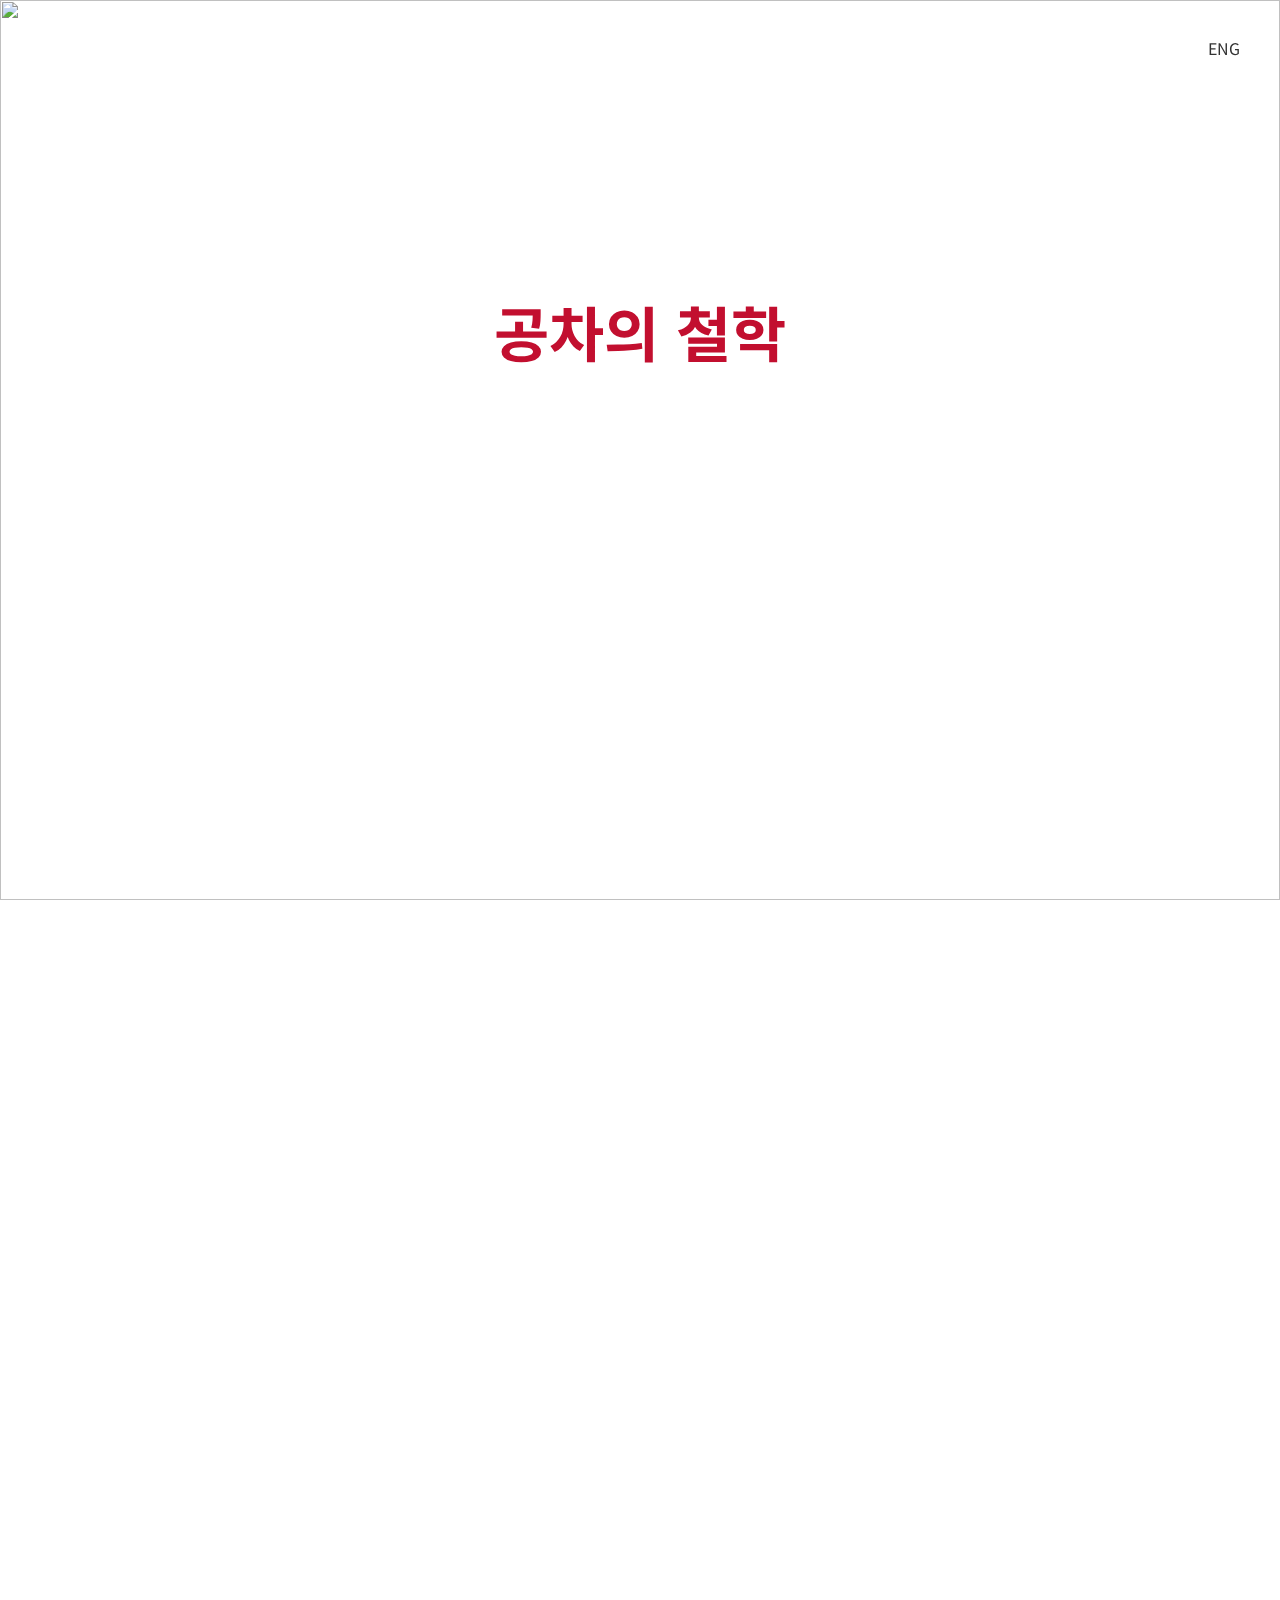
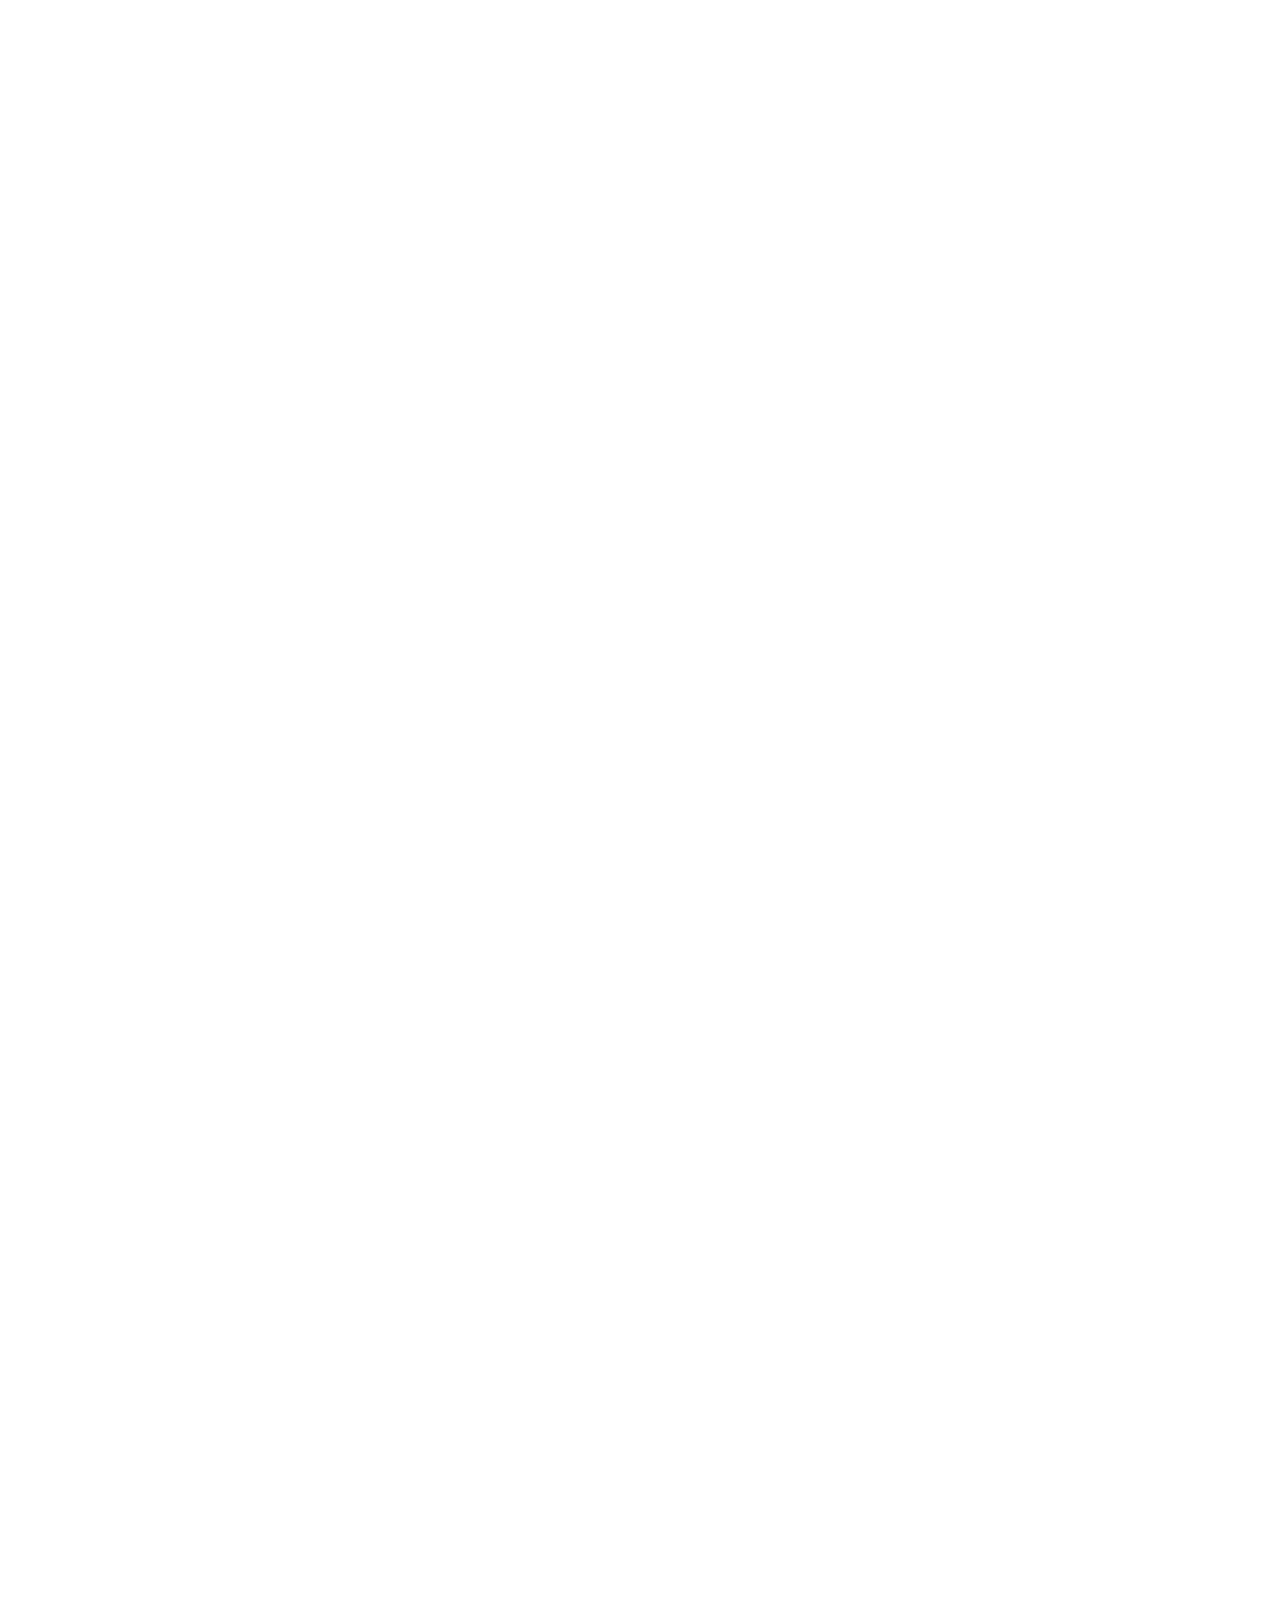
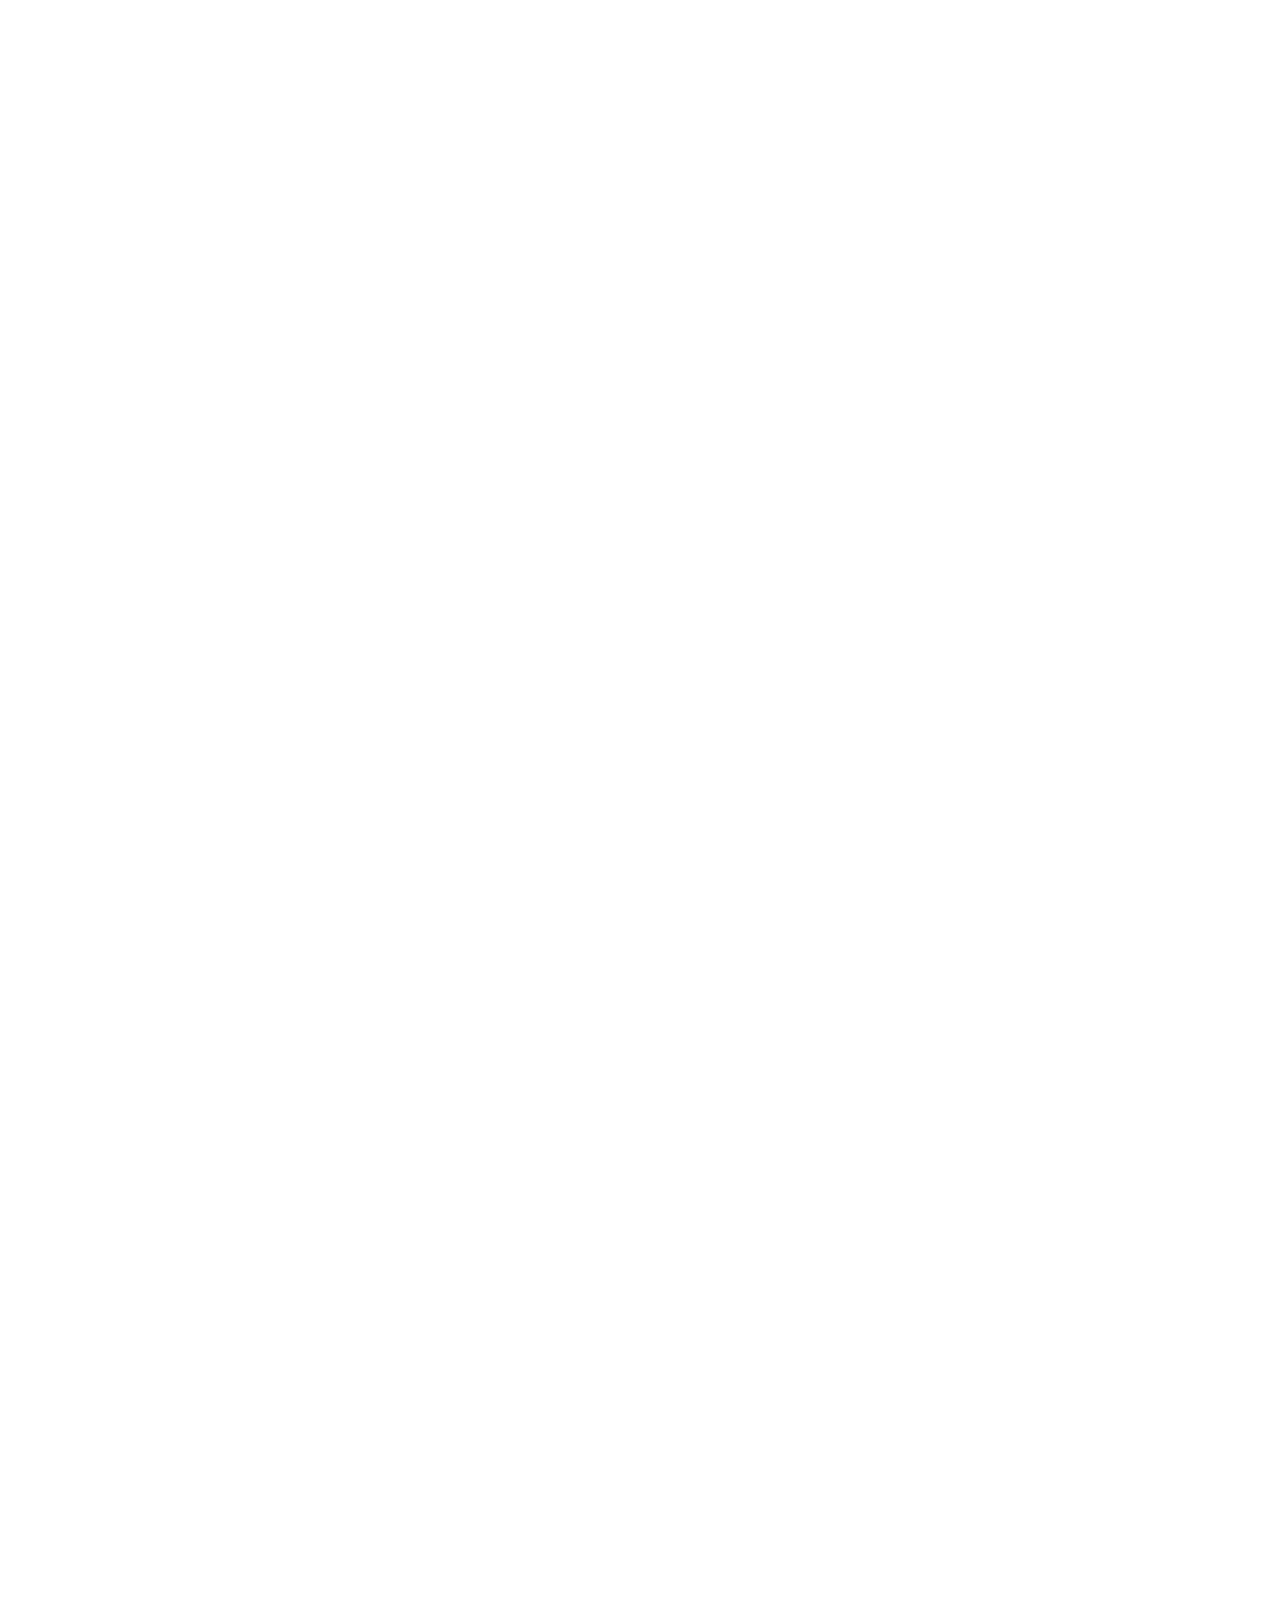
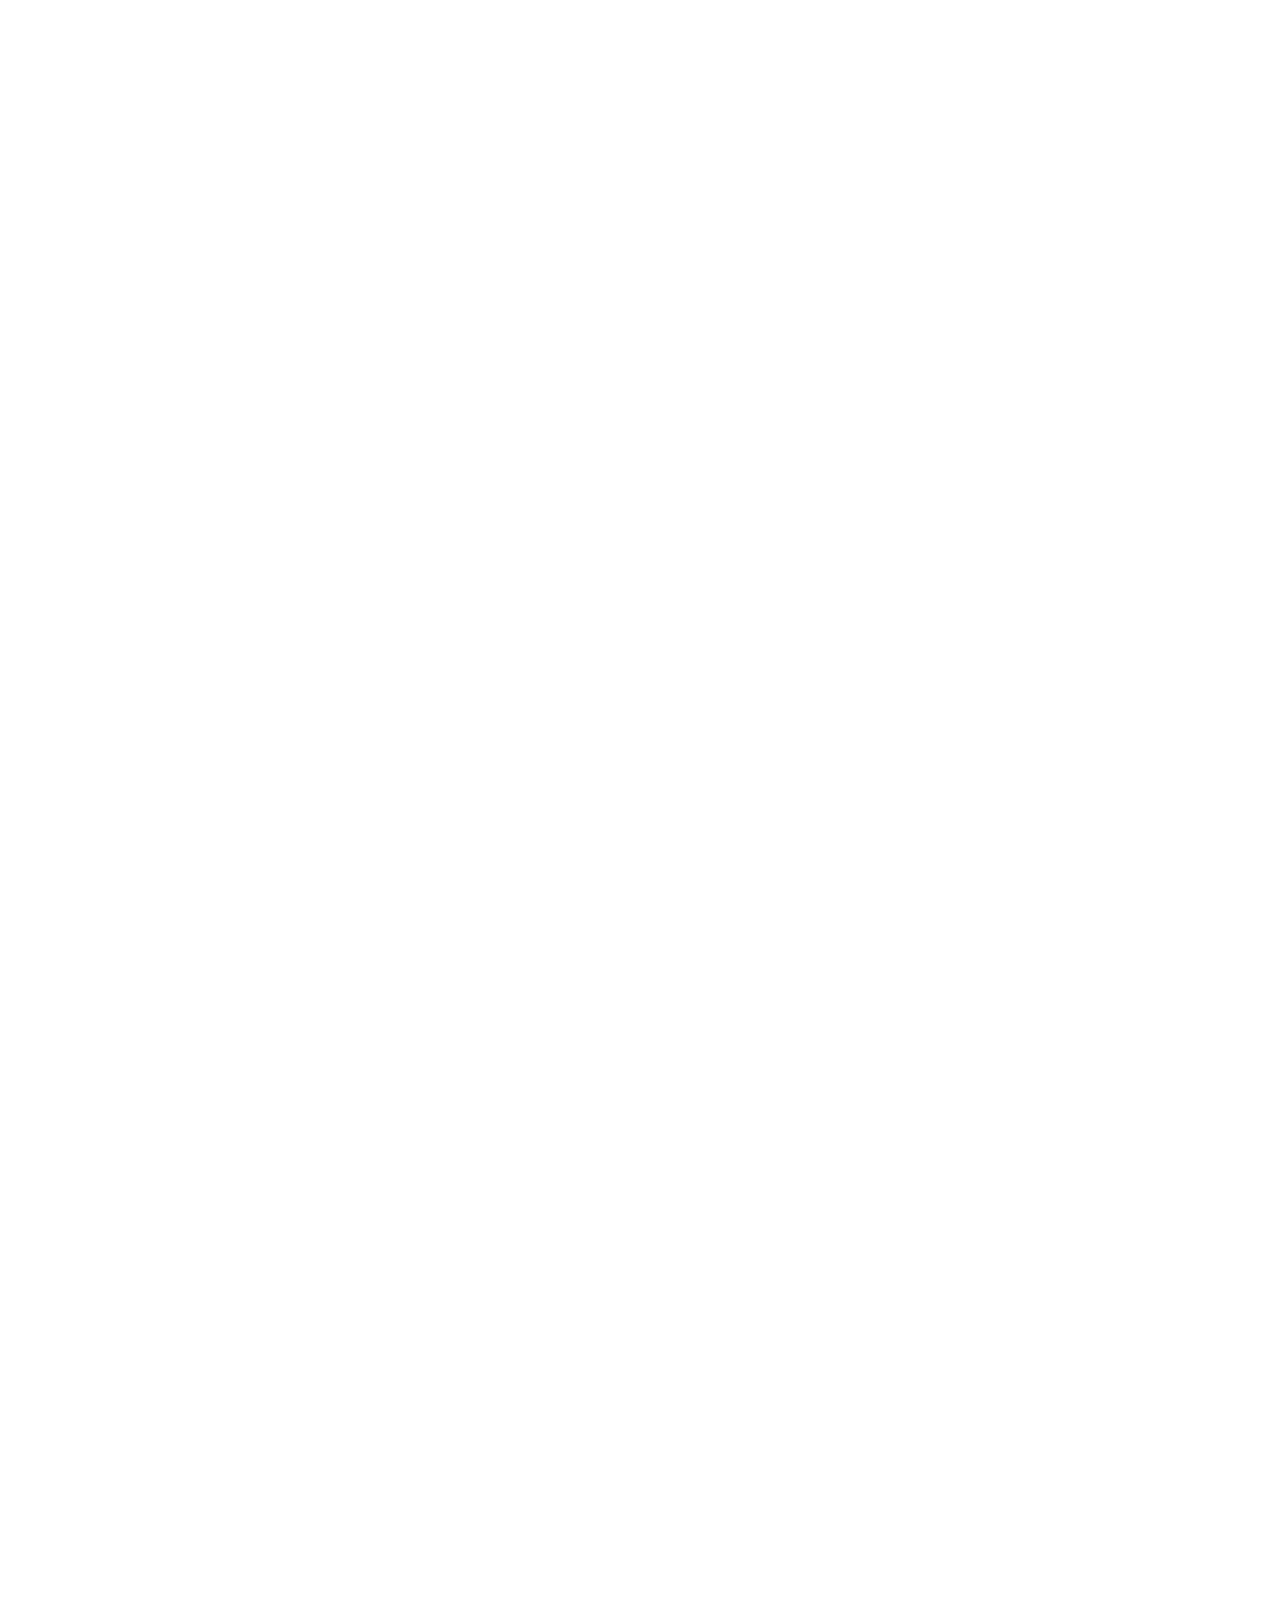
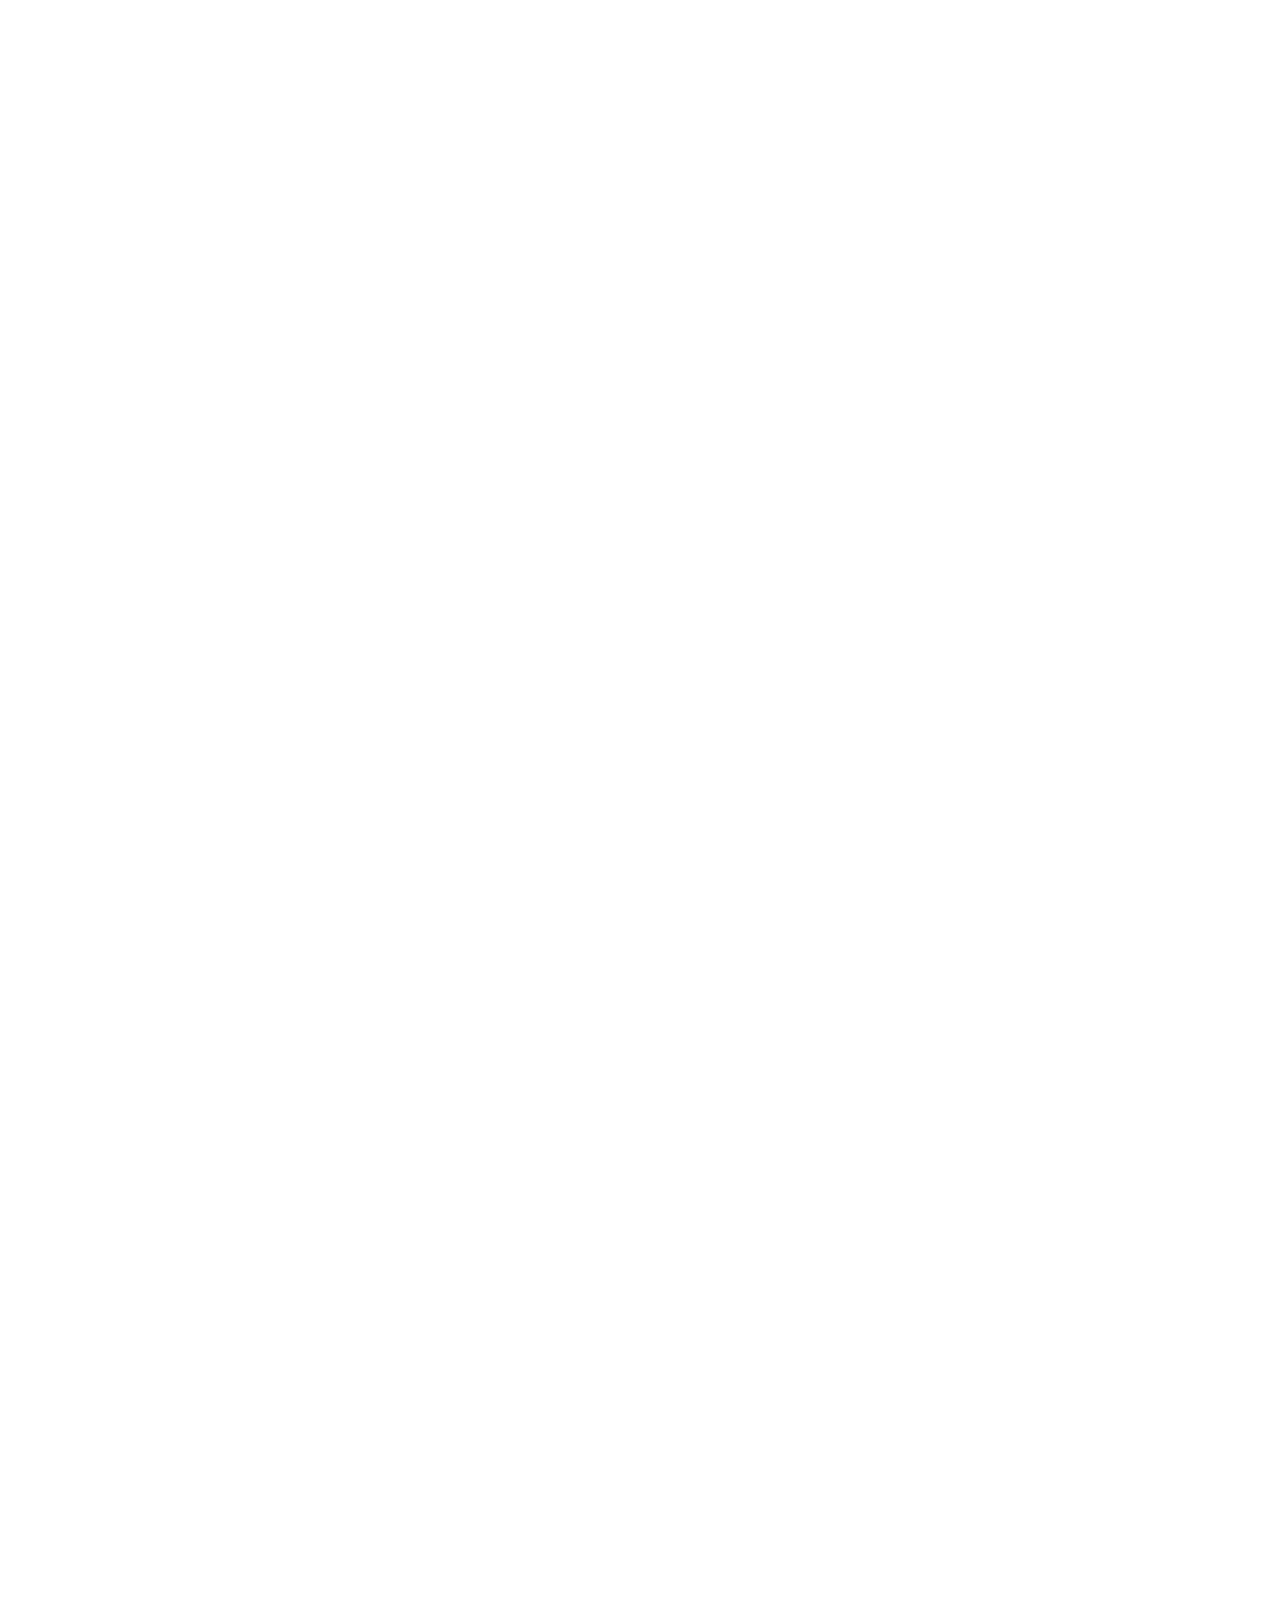
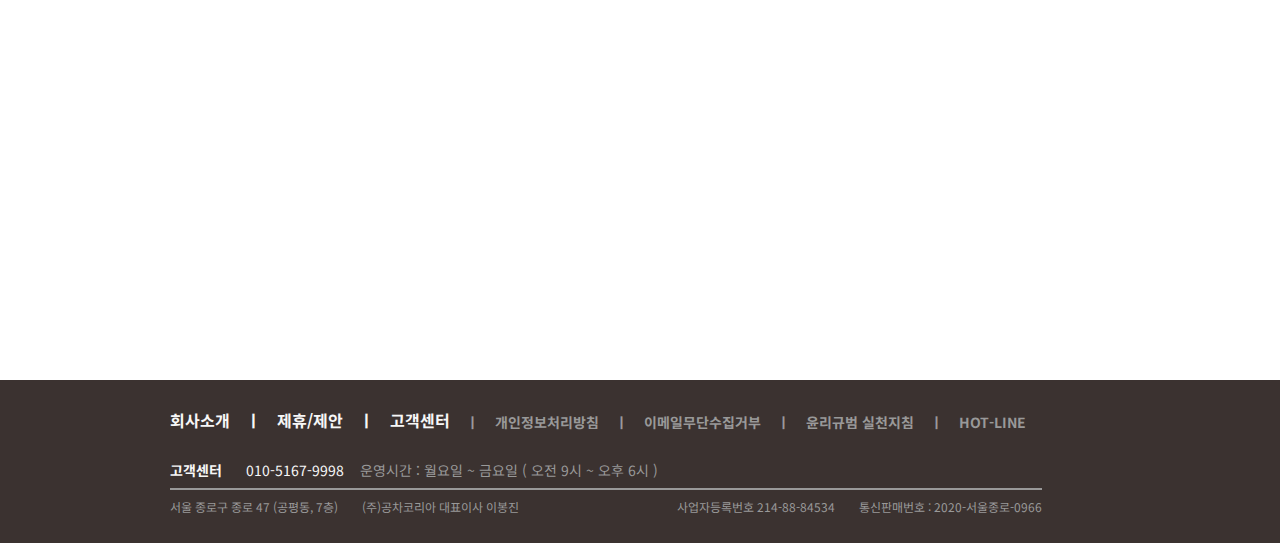
==== brand.html @ 09de99e7 "Add files via upload" ====
<!DOCTYPE html>
<html lang="ko">
<head>
    <meta charset="UTF-8">
    <meta name="viewport" content="width=device-width, initial-scale=1.0">
    <title>공차</title>
    <link rel="stylesheet" href="brand.css">

</head>
<body>
    <!-- wrap01 -->
    <div class="wrap01">
        <div class="contents-frame">

        <!-- header -->
        <header>
            <a href="index.html"><img src="image/main-logo.png" alt=""></a>
            <div class="gnb">
                <a href="brand.html">브랜드</a>
                <a href="newMenu.html">신메뉴</a>
                <a href="#">스토어</a>
                <a href="#">멤버십</a>
                <a href="#">제휴</a>
                <a href="#">이벤트 및 소식</a>
            </div>
            <div class="lang">
                <a href="#" id="kor">KOR ㅣ </a>
                <a href="#" id="eng">ENG</a>
            </div>
        </header>
        </div>
    </div>

    <!-- main -->
    <div class="main-frame">
        <div class="back">
            <img src="image/brand/brand-01.png" alt="">
            <div class="dark"></div>
        </div>
        
        <div class="text">
            <h1>최고의 한 잔을 위한<br><span>공차의 철학</span></h1>
            <h1>황실에 바치는 차(茶)<br><span>공차</span>를 소개합니다.</h1>
            <p>공차는 한잔의 완벽한 Tea를 만들기 위해<br>
            찻잎의 선정부터 재배, 건조, 발효, 정제과정에<br>
            이르기 까지의전 과정을 철저히 관리하고 있습니다.</p>
            <p>또한 매장의 모든 티 마스터(Tea Master)가<br>
            신선하고 좋은 품질의 티(Tea)를 제공하기 위해공차만의<br>
            철학과 문학을 바탕으로 끊임 없이 노력하고 있습니다.</p>
            <div class="plus">
                <p>공차를</p>
                <p>더하다</p>
            </div>
        </div>
    </div>

    <!-- wrap02 -->
    <div class="wrap02">
        <div class="five-keyword">
            <p>엄격을</p>
            <p>더하다</p>
        </div>
        <div class="vertical-bar"></div>
        <div class="descrip-frame">
            <div class="promise key01">
                <h1>01. 최상의 품질을 가진 찻잎 선별</h1>
                <p>따뜻하고 깨끗한 기후 조건의 재배지에서 최적의 시기, 최상의 품질을 가진 잎만을 수확합니다. 선별된 차의 신선한 향을 유지 시킬 수 있도록 공차의 노하우로 건조시키며, 차마다 알맞은 발효도를 맞추어 발효합니다.</p>
                <img src="image/key01.png" alt="">
            </div>
            <div class="promise key02">
                <h1>02. 엄격한 티(Tea)의 신선도 관리</h1>
                <p>공차 음료의 기본이 되는 티(Tea)는 맛을 위해 각 티(Tea)에 알맞은 온도를 설정하여 뜸을 들입니다. 1도 1초도 어기지 않고 차마다 다른 황금률로 우립니다.</p>
                <img src="image/key02.png" alt="">
            </div>
            <div class="promise key03">
                <h1>03. 티(Tea)종류부터 얼음량까지, 100% 맞춤 음료</h1>
                <p>공차의 모든 음료는 오리지널 티(Original Tea)와 에이드, 스무디 등을 베이스로 5가지 토핑과 당도, 얼음량 조절 등각자의 취향에 맞춰 선택할 수 있을 뿐만 아니라 티(Tea)고유의 풍미와 토핑의 재미있는 식감까지 즐길 수 있습니다</p>
                <img src="image/key03.png" alt="">
            </div>
            <div class="promise key04">
                <h1>04. 티전문가 “Tea Master” 양성</h1>
                <p>공차는 티(Tea)에 관하여 70시간 이상 전문적인 교육을 받은 Tea Master들이 신선한 찻잎으로 직접 우려냅니다. Tea Master는 기본적인 티(Tea) 이론 뿐만 아니라 최적의 맛을 내기 위한 모든 실습 과정을 마친 후 티(Tea)를 추출 할 수 있습니다</p>
                <img src="image/key04.png" alt="">
            </div>
            <div class="promise key05">
                <h1>05. 최상의 품질을 가진 찻잎 선별</h1>
                <p>따뜻하고 깨끗한 기후 조건의 재배지에서 최적의 시기, 최상의 품질을 가진 잎만을 수확합니다. 선별된 차의 신선한 향을 유지 시킬 수 있도록 공차의 노하우로 건조시키며, 차마다 알맞은 발효도를 맞추어 발효합니다.</p>
                <img src="image/key05.png" alt="">
            </div>
        </div>
    </div>

    <!-- footer -->
    <footer>
        <div class="contents-frame">
            <img src="image/footer-logo.png" alt="">
            <div class="footer-text">
                <div class="text01">
                    <a href="https://www.gong-cha.co.kr/franchise/company/history.php" target="_blank">회사소개</a>
                    <p>ㅣ</p>
                    <a href="https://www.gong-cha.co.kr/brand/benefit/contact.php">제휴/제안</a>
                    <p>ㅣ</p>
                    <a href="https://www.gong-cha.co.kr/brand/board/customer.php">고객센터</a>
                    <p class="dark">ㅣ</p>
                    <p class="dark">개인정보처리방침</p>
                    <p class="dark">ㅣ</p>
                    <p class="dark">이메일무단수집거부</p>
                    <p class="dark">ㅣ</p>
                    <p class="dark">윤리규범 실천지침</p>
                    <p class="dark">ㅣ</p>
                    <p class="dark">HOT-LINE</p>
                </div>
                <div class="text02">
                    <p>고객센터</p>
                    <div class="call">
                        <img src="image/footer-call.png" alt="">
                        <p>010-5167-9998</p>
                    </div>
                    <p id="time">운영시간 : 월요일 ~ 금요일 ( 오전 9시 ~ 오후 6시 )</p>
                </div>
                <hr>
                <div class="text03-frame">
                    <div class="text03-1">
                        <p>서울 종로구 종로 47 (공평동, 7층)</p>
                        <p>(주)공차코리아 대표이사 이봉진</p>
                    </div>
                    <div class="text03-2">
                        <p>사업자등록번호 214-88-84534</p>
                        <p>통신판매번호 : 2020-서울종로-0966</p>
                    </div>
                </div>
            </div>
        </div>
    </footer>

    <script src="brand.js"></script>
</body>
</html>
---- brand.css ----
@import url('https://fonts.googleapis.com/css2?family=Noto+Sans+KR:wght@400;700&display=swap');

:root {
    --text-color:#333333;
    --brand-color:#C20F2F;

    --grayscale01:#777777;
    --grayscale02:#888888;
    --grayscale03:#999999;
    --grayscale04:#D9D9D9;
    --grayscale05:#F7F7F7;
}

* {
    padding: 0;
    margin: 0;
    box-sizing: border-box;
    text-decoration: none;
    font-family: 'Noto Sans KR', sans-serif;
    color: var(--text-color);
    scroll-behavior: smooth;
}s

.wrap01 {
    width: 100%;
    overflow: hidden;
}

    .wrap01 .contents-frame {
        width: 1200px;
        margin: 0 auto;
    }

        /* header */
        .contents-frame header {
            display: flex;
            position: fixed;
            align-items: center;
            width: inherit;
            height: 72px;
            margin-top: 12px;
            z-index: 1;
        }

            header > img {
                width: 54px;
                height: 72px;
            }

            /* header gnb */
            header > .gnb {
                display: flex;
                justify-content: space-between;
                align-items: center;
                gap: 72px;
                margin-left: 72px;
            }

                .gnb > a {
                    font-size: 16px;
                    font-weight: 400;
                    color:white;
                }
            
            header > .lang {
                margin-left: auto;
            }

                .lang > a {
                    font-size: 16px;
                    font-weight: 400;
                }

                .lang #kor {
                    color : white;
                }

/* main */
.main-frame {
    width: 100%;
    height: 4400px;
    transition: 1s;
}

    .main-frame .back {
        width: inherit;
        height: 100vh;
        position: fixed;
    }

        .back > img {
            width: 100%;
            height: 100%;
            transition: .8s;
            position: relative;
        }

        .back .dark {
            width: 100%;
            height: 100%;
            background-color: #000000;
            opacity: 0;
            transition: .8s;
            position: absolute;
            top: 0;
            left: 0;
        }

    .main-frame .text {
        width: 1200px;
        height: 100%;
        text-align: center;
        z-index: 2;

        position: fixed;
        left: 50%;
        top: 200px;
        transform: translateX(-50%);
    }

        .text > h1:nth-child(1),
        .text > h1:nth-child(2) {
            color:white;
            font-size: 60px;
            font-weight: 700;

            transition: .8s;
            position: absolute;
            left: 50%;
            transform: translateX(-50%);
        }

        .text > h1:nth-child(2) {
            opacity: 0;
        }

        .text > h1 span {
            color: var(--brand-color);
        }

        .text > p {
            text-align: center;
            font-size: 24px;
            font-weight: 700;
            color: white;
            opacity: 0;
            transition: 0.5s;
        }

            .text > p:nth-child(3) {
                margin-top: 80px;
            }

            .text > p:nth-child(4) {
                margin-top: 160px;
            }

    .text .plus {
        display: flex;
        font-size: 60px;
        font-weight: 700;
        opacity: 0;
        position: absolute;
        top: 225px;
        left: 40%;
        transform: translateX(-50%);
    }

    .plus > p:nth-child(1) {
        opacity: 0;
        color:var(--brand-color);
        margin-right: 20px;
        transition: .5s;
    }

    .plus > p:nth-child(2) {
        opacity: 1;
        margin-right: 20px;
        transition: .5s;
    }

/* wrap02 */
.wrap02 {
    width: 1200px;
    margin: 100px auto 0 auto;
    transition: 2s;

    display: flex;
    justify-content: space-between;
    opacity: 0;
}

    .wrap02 .five-keyword {
        width: 406px;

        display: flex;
        justify-content: right;
        transition: .5s;
    }

        .five-keyword > p:nth-child(1) {
            font-size: 60px;
            font-weight: 700;
            color:var(--brand-color);
        }
        .five-keyword > p:nth-child(2) {
            font-size: 60px;
            font-weight: 700;
            color: var(--text-color);
            margin-left: 16px;
        }

    .wrap02 .vertical-bar {
        width: 2px;
        height: 3720px;
        background-color: var(--brand-color);
    }

    .wrap02 .descrip-frame {
        width: 690px;
        height: inherit;
    }

        .descrip-frame .promise {
            margin-bottom: 320px;
            opacity: 0;
            transition: .5s;
        }

        .descrip-frame .promise:last-child {
            margin-bottom: 0px;
        }

        .promise > h1 {
            font-size: 24px;
            font-weight: 700;
            color: var(--brand-color);
        }

        .promise > p {
            font-size: 16px;
            font-weight: 400;
            margin: 16px 0 32px 0;
            line-height: 1.8em;
        }

/* footer */
footer {
    margin-top: 160px;
    width: 100%;
    background-color: #3B3230;
}

    footer .contents-frame {
        width: 1200px;
        margin: 0 auto;
        padding: 28px 0;

        display: flex;
    }

        .contents-frame .footer-text {
            margin-left: 130px;
        }

            .footer-text .text01 {
                display: flex;
                align-items:end;
                margin-bottom: 28px;
            }

                .text01 .dark {
                    font-size: 14px;
                    font-weight: 700;
                    color:var(--grayscale03);
                }

                .text01 > a,
                .text01 > p {
                    color:var(--grayscale05);
                    font-size: 16px;
                    font-weight: 700;
                    margin-right: 16px;
                }

            .footer-text .text02 {
                display: flex;
                align-items: center;
                margin-bottom: 8px;
            }

                .text02 > p {
                    color:var(--grayscale05);
                    font-size: 14px;
                    font-weight: 700;
                    margin-right: 20px;
                }

                .text02 > #time {
                    font-weight: 400;
                    color: var(--grayscale03);
                }

                .text02 .call {
                    display: flex;
                    align-items: center;
                    margin-right: 16px;
                }

                    .call > img {
                        margin-right: 4px;
                    }

                    .call > p {
                        color:var(--grayscale05);
                        font-size: 14px;
                        font-weight: 400;
                    }
                
            .footer-text hr {
                border: 1px solid var(--grayscale03);
                margin-bottom: 8px;
            }

            .footer-text .text03-frame {
                display: flex;
                align-items: center;
                justify-content: space-between;
            }

                .text03-frame .text03-1 {
                    display: flex;
                }

                .text03-1 > p {
                    color: var(--grayscale03);
                    font-size: 12px;
                }

                .text03-frame .text03-2 {
                    display: flex;
                }

                .text03-2 > p {
                    color: var(--grayscale03);
                    font-size: 12px;
                }
                
                .text03-1 > p:nth-child(1),
                .text03-2 > p:nth-child(1) {
                    margin-right: 24px;
                }
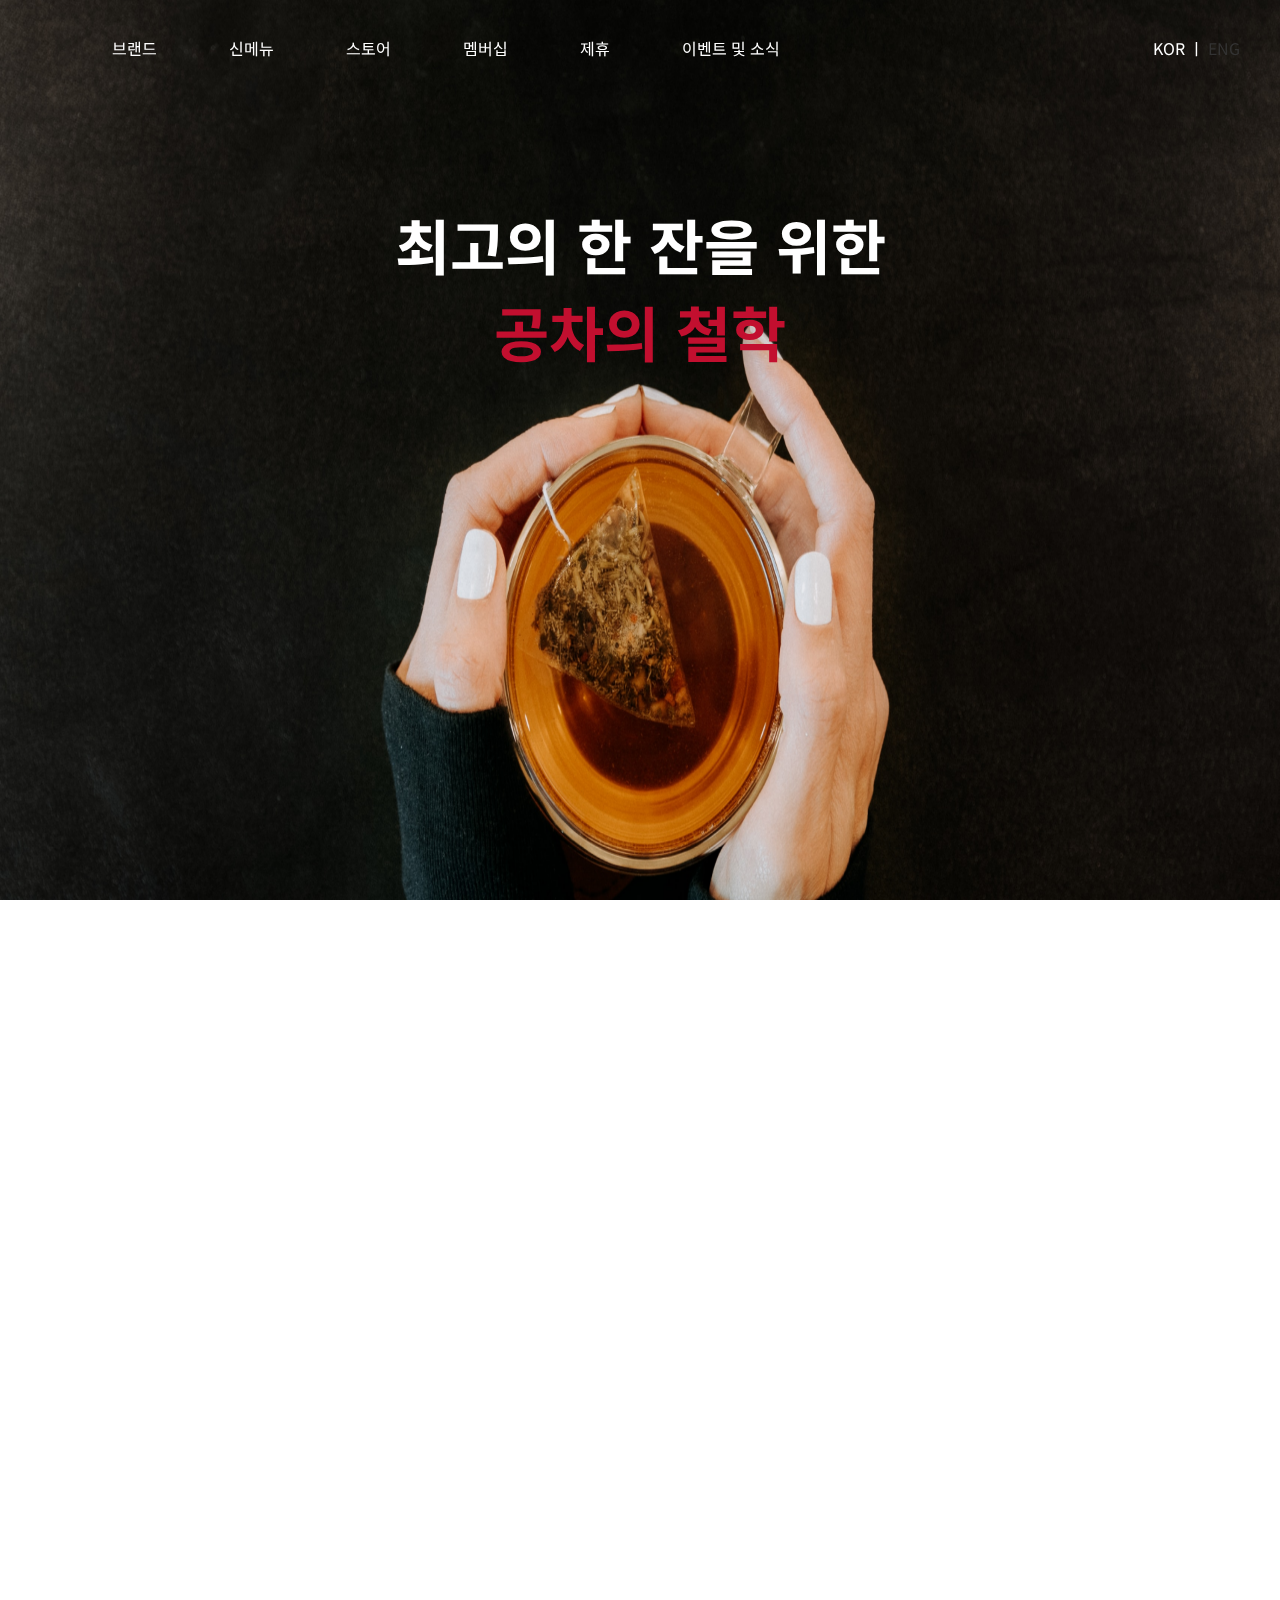
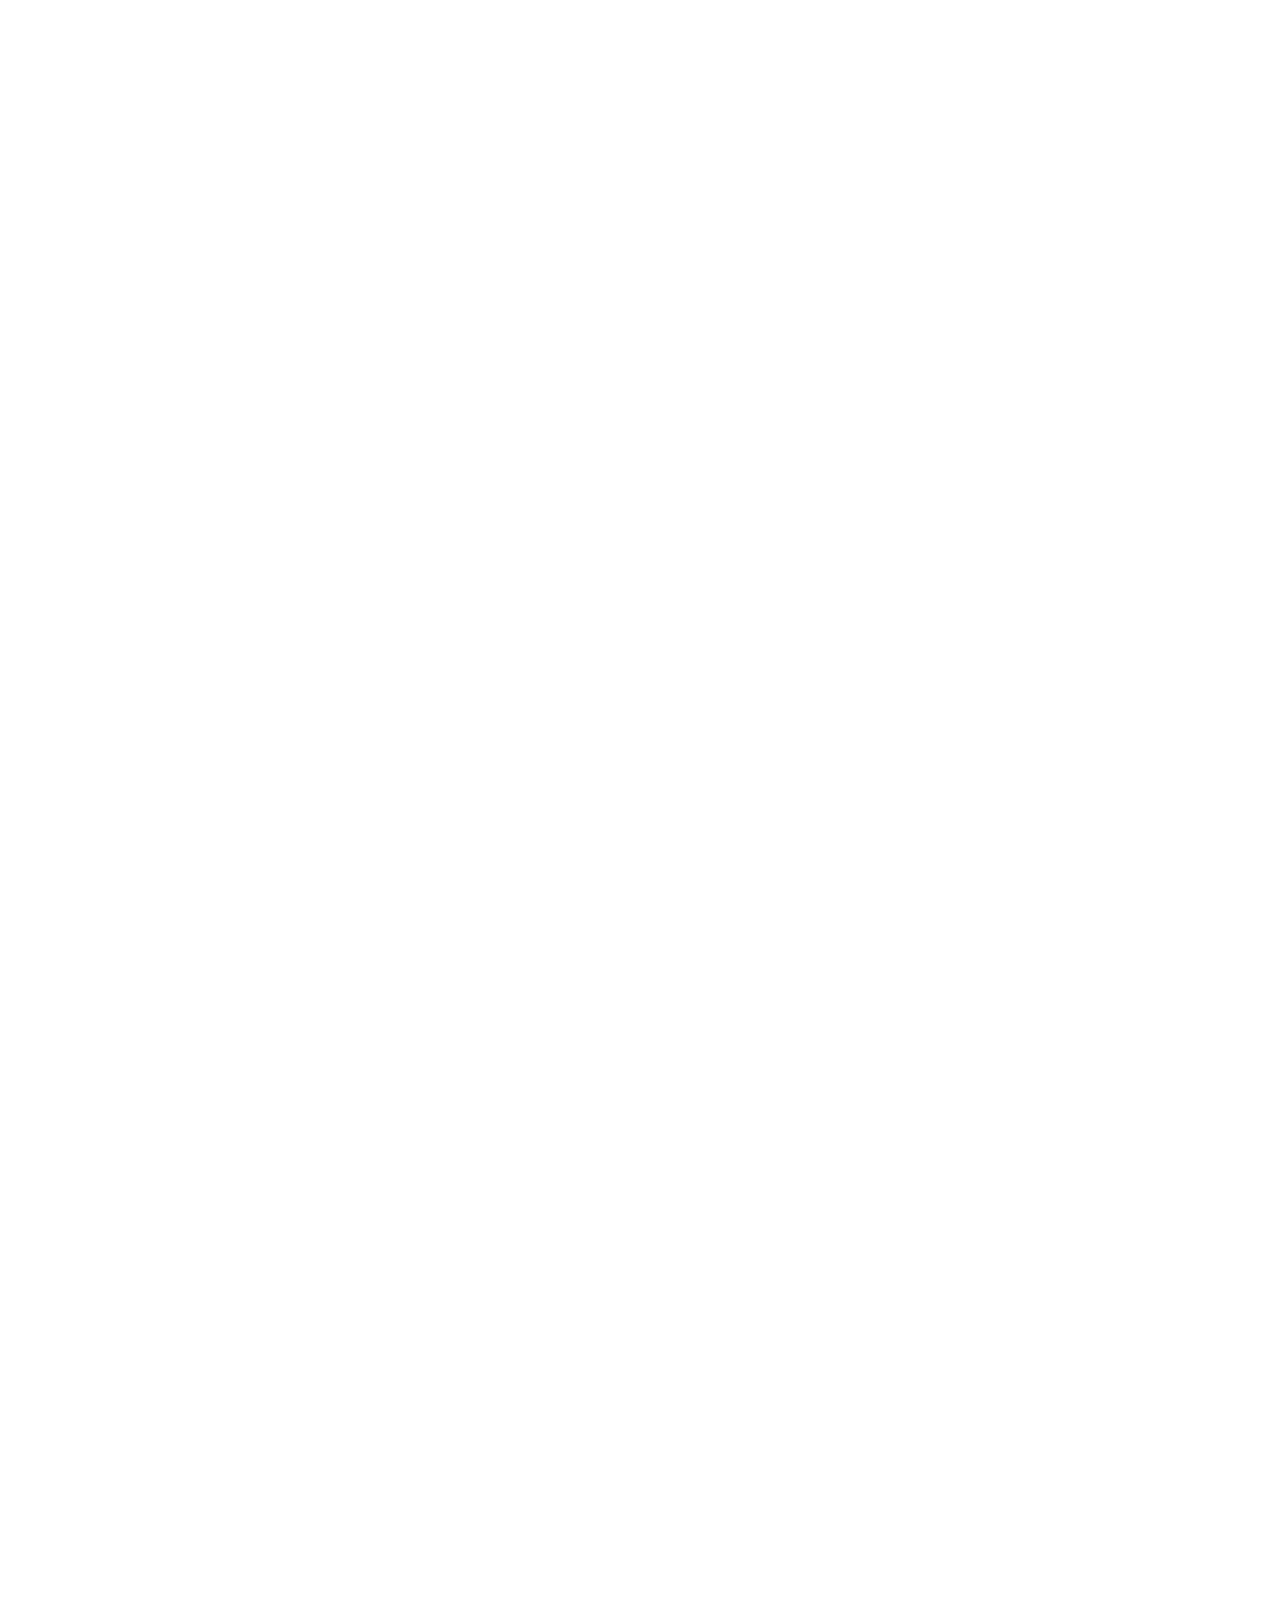
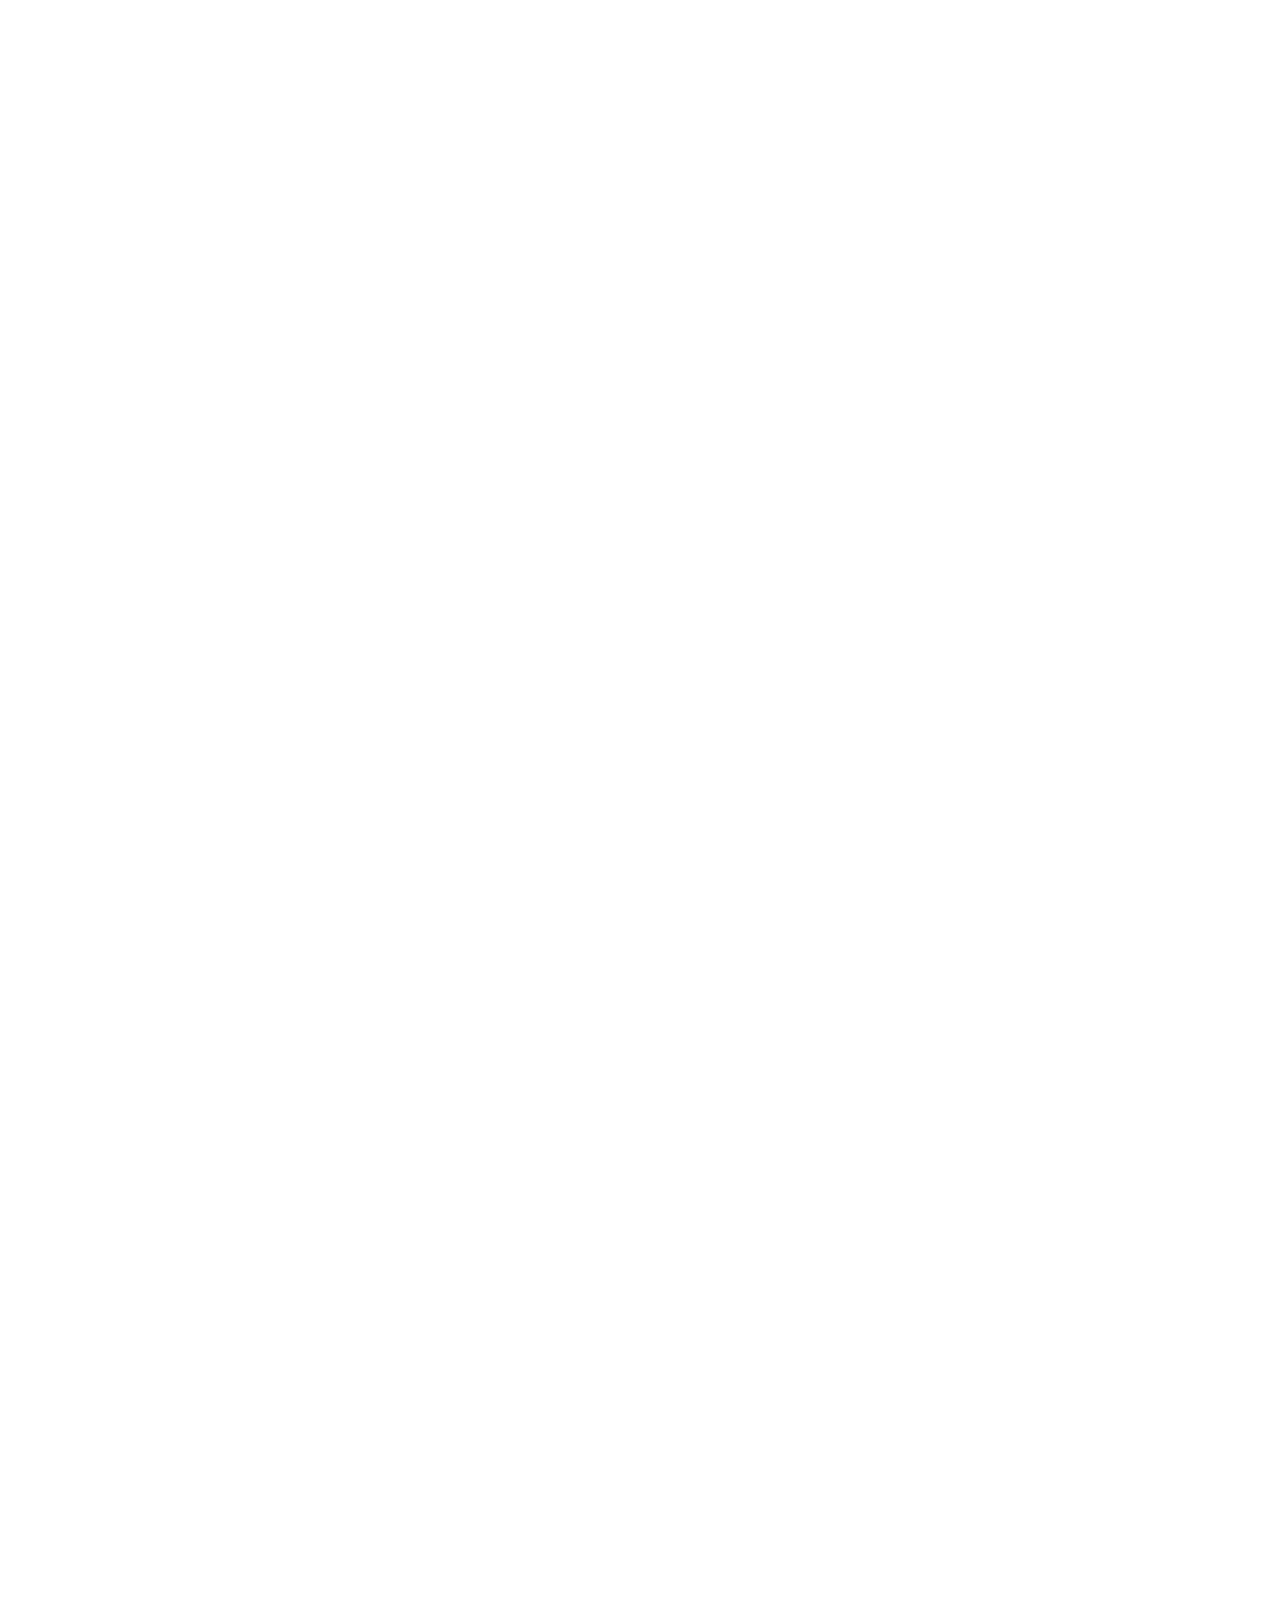
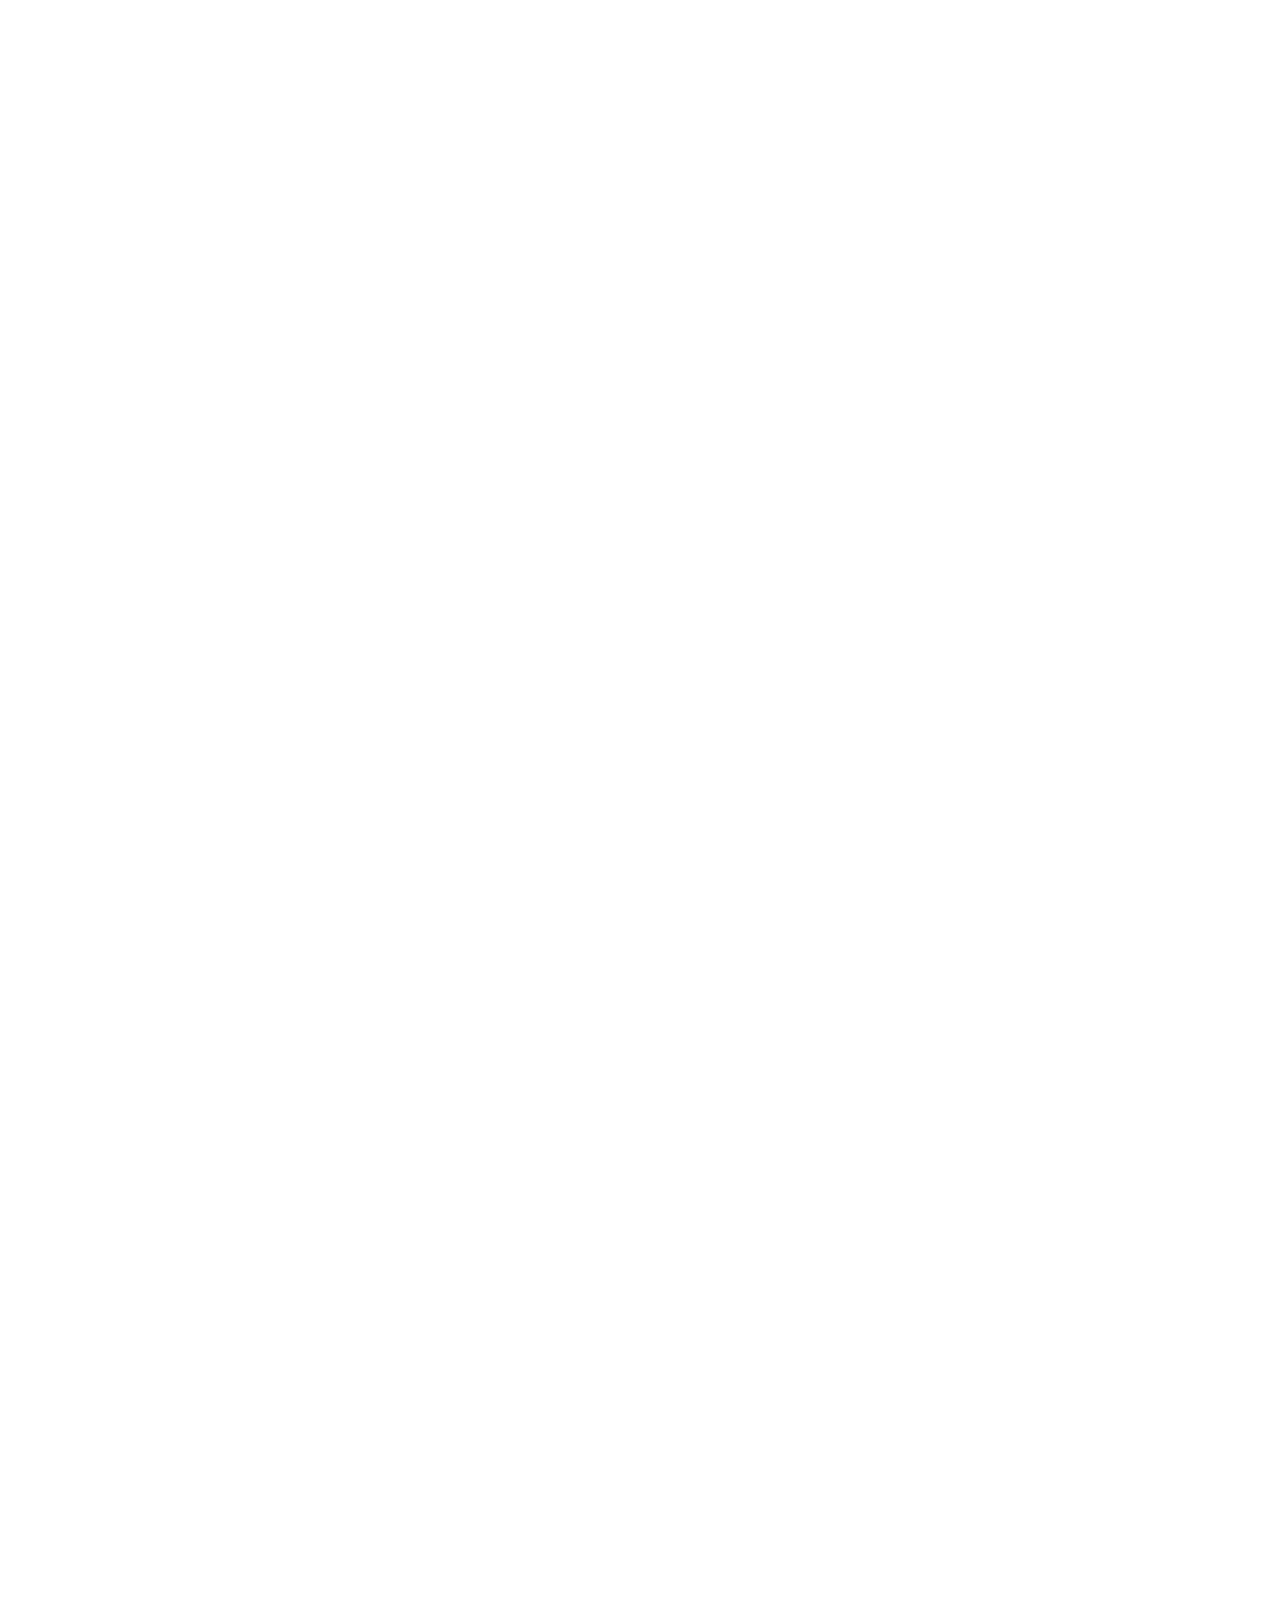
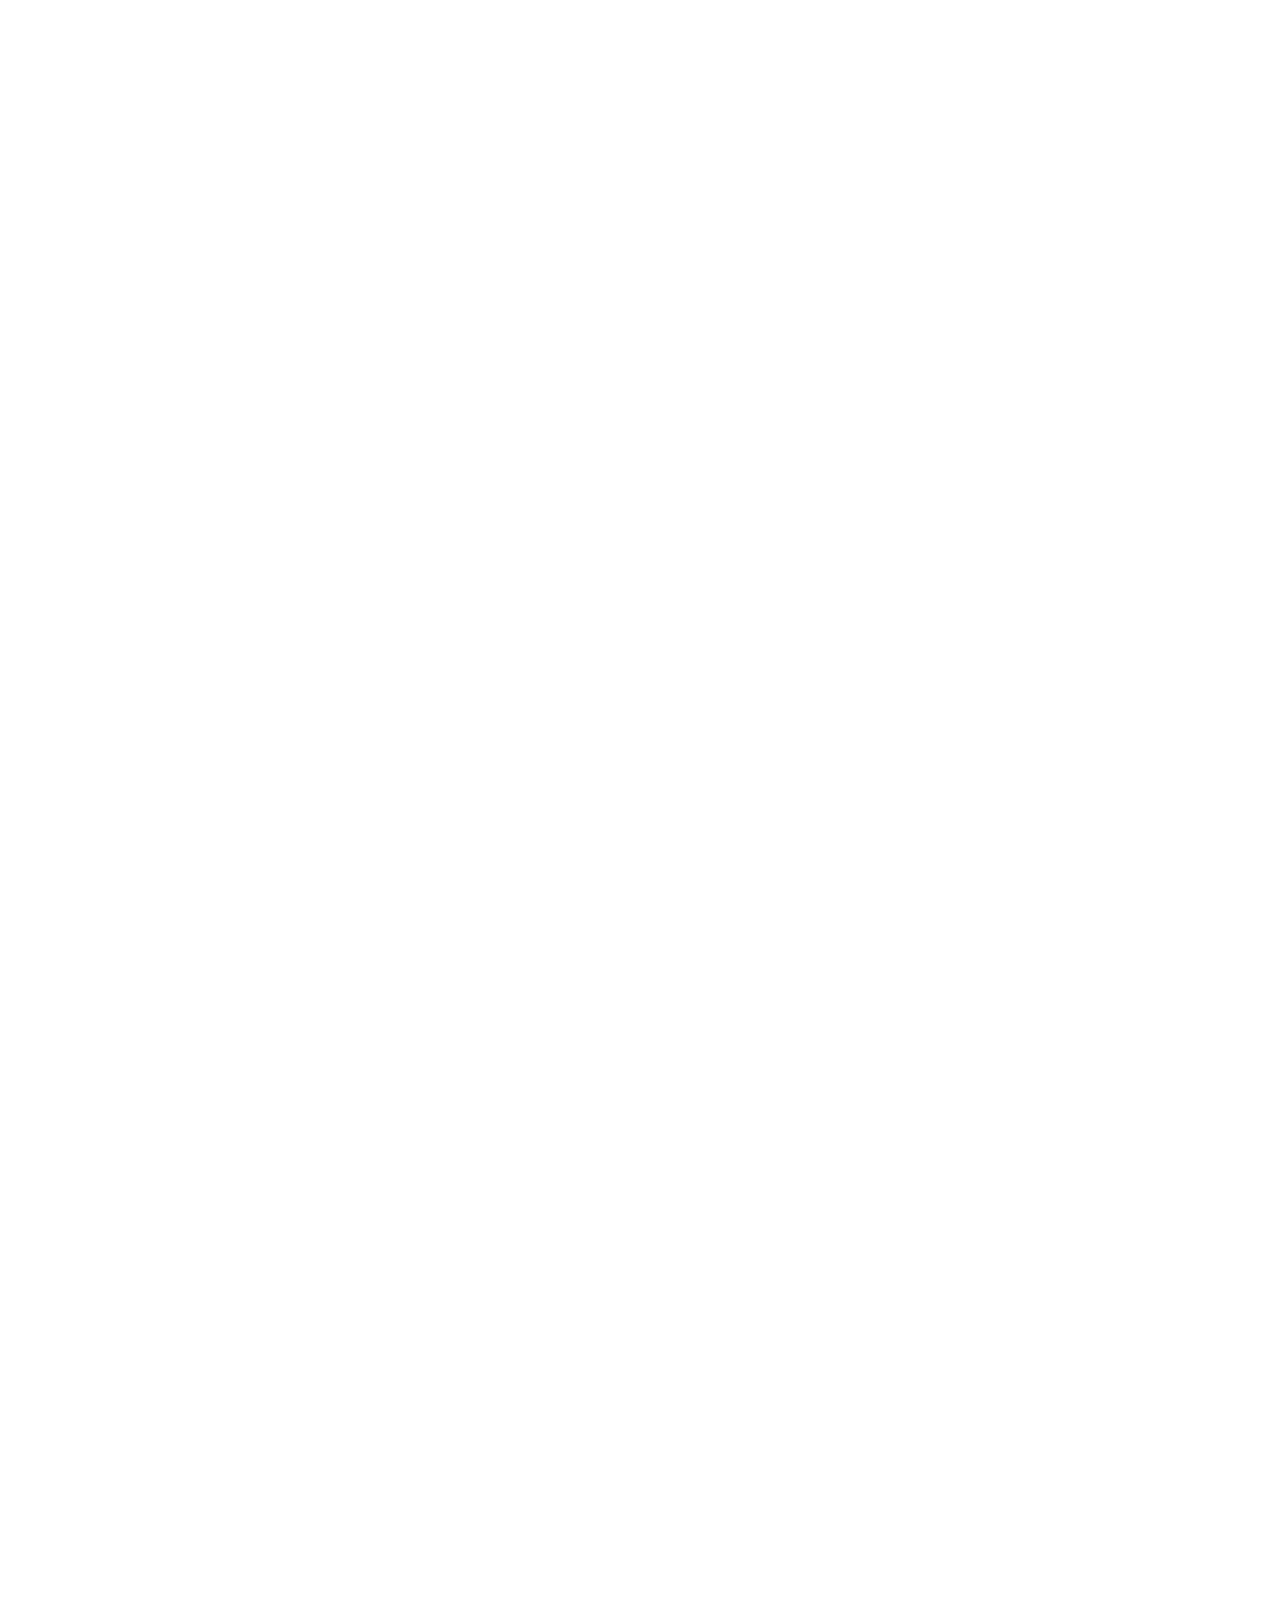
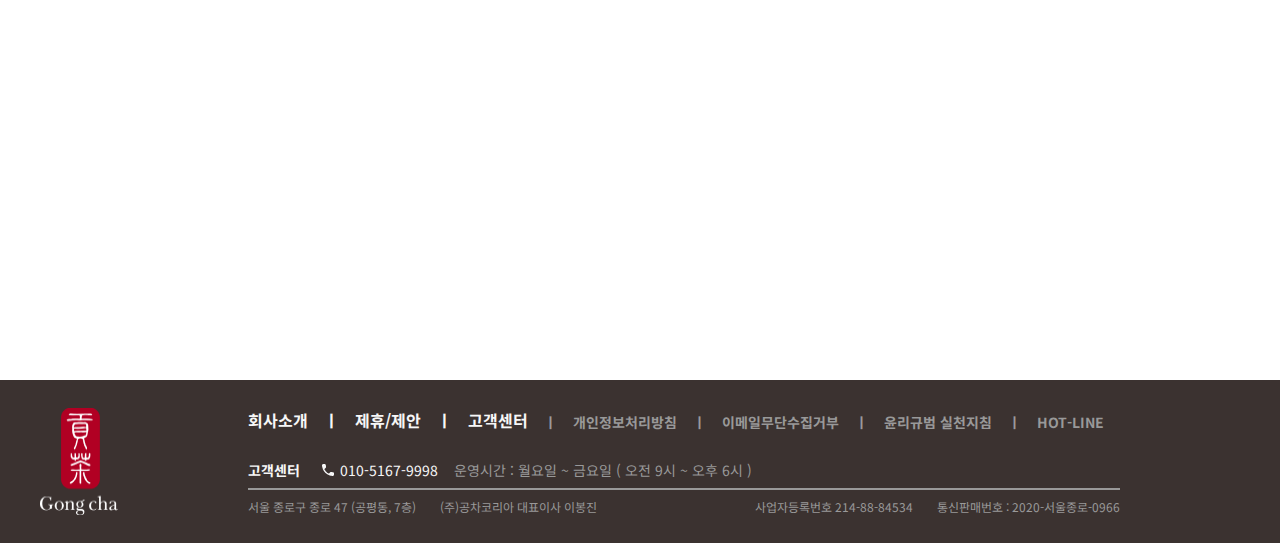
==== commit a24716c9: "Add files via upload" ====
--- a/brand.html
+++ b/brand.html
@@ -34,7 +34,7 @@
     <!-- main -->
     <div class="main-frame">
         <div class="back">
-            <img src="image/brand/brand-01.png" alt="">
+            <img src="image/brand-hero.png" alt="">
             <div class="dark"></div>
         </div>
         
